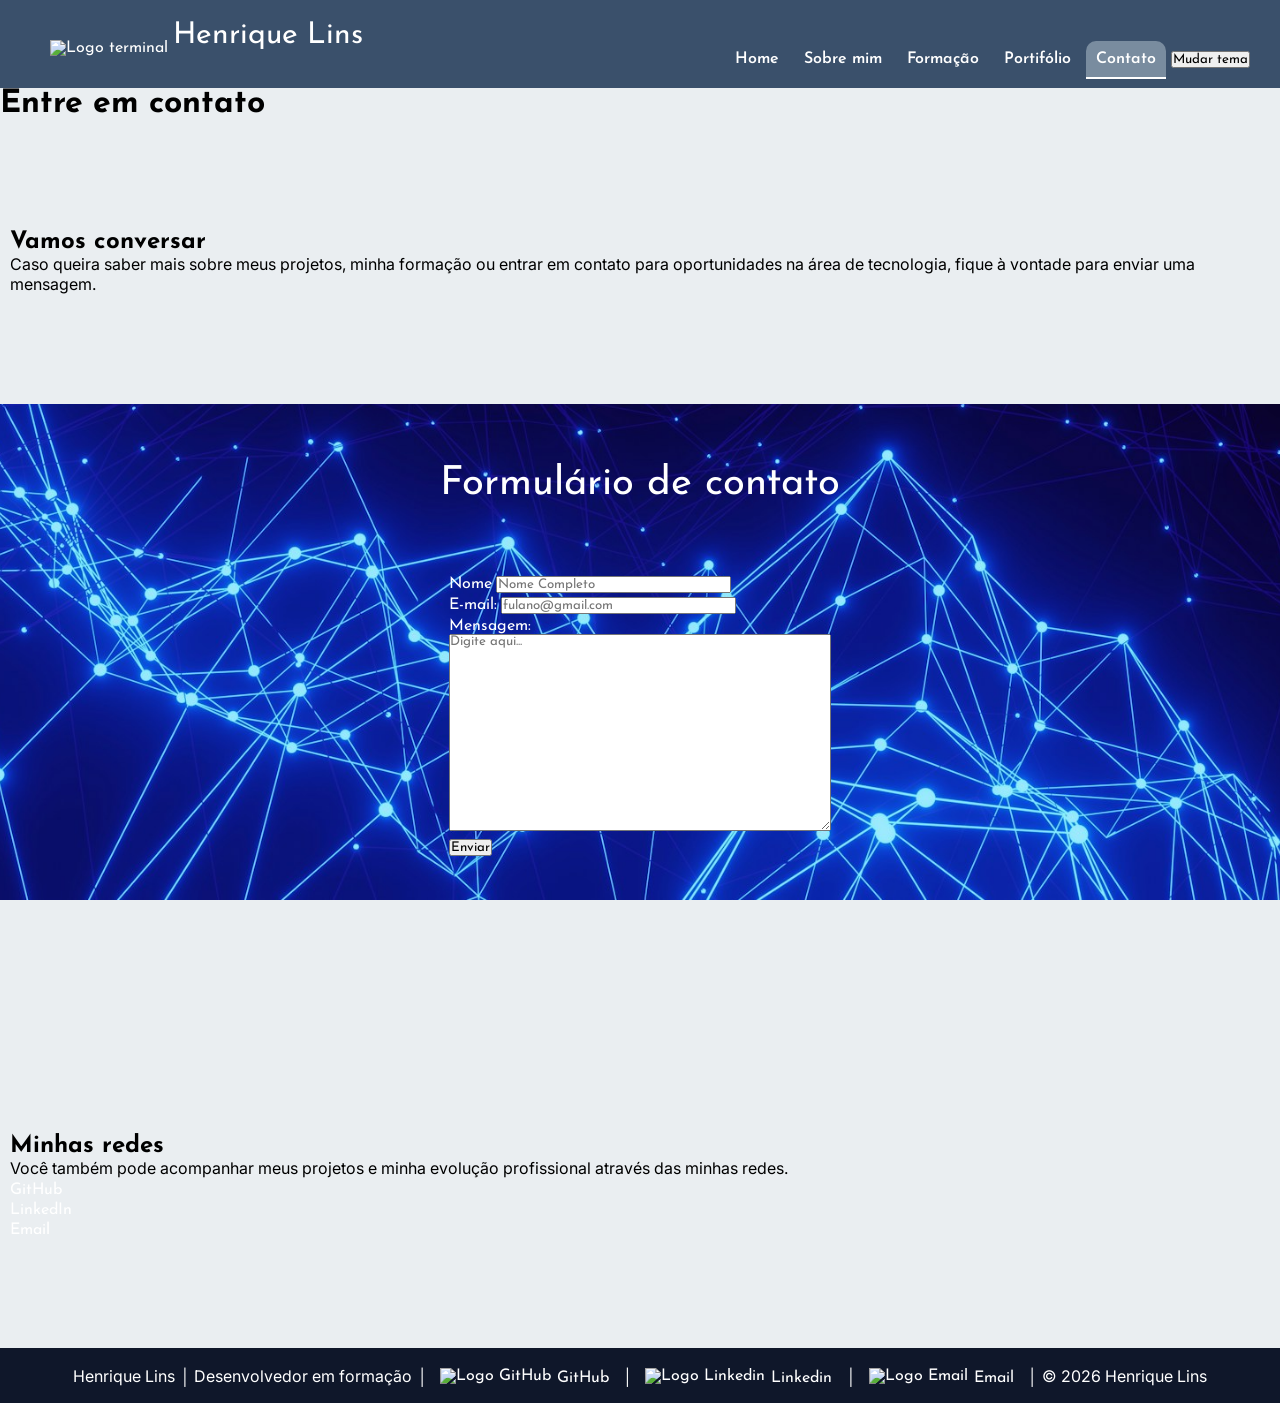
==== contato.html @ c95e59b3 "portifolio" ====
<!DOCTYPE html>
<html lang="pt-br">
<head>
    <meta charset="UTF-8">
    <meta name="viewport" content="width=device-width, initial-scale=1.0">
    <link rel="shortcut icon" href="favicon/terminal_claro.png" type="image/x-icon">
    <link rel="stylesheet" href="css/style.css">
    <title>Contato</title>
</head>
<body>
    <header>
        <div class="menu">
            <p><img src="favicon/terminal.png" alt="Logo terminal" class="logo"><span>Henrique Lins</span> </p>
        </div>
        <nav>
            <a href="index.html" target="_self">Home</a>
            <a href="sobre.html" target="_self">Sobre mim</a>
            <a href="formacao.html" target="_self">Formação</a>
            <a href="portifolio.html" target="_self">Portifólio</a>
            <a href="contato.html" target="_self" class="ativo">Contato</a>
            <button>Mudar tema</button>
        </nav>
        
    </header>

    <main>
        <h1>Entre em contato</h1>
        <section>
            <h2>Vamos conversar</h2>
            <p>Caso queira saber mais sobre meus projetos, minha formação ou entrar em contato para oportunidades na área de tecnologia, fique à vontade para enviar uma mensagem.</p>
        </section>

        <section id="formulario">
            <h2>Formulário de contato</h2>
            <form action="vb" method="post" class="formu">
                
                <p>
                    <label for="inome">Nome</label>
                    <input type="text" name="nome" id="inome" minlength="5" maxlength="20" required placeholder="Nome Completo" size="30">
                </p>

                <p>
                    <label for="iemail">E-mail:</label>
                    <input type="email" name="email" id="iemail" required autocomplete="email" placeholder="fulano@gmail.com" size="30">
                </p>

                <p>
                    <label for="imsg">Mensagem: </label><br>
                    <textarea name="msg" id="imsg" cols="50" rows="15" placeholder="Digite aqui..." required></textarea>
                </p>

                <p><input type="submit" value="Enviar"></p>
            </form>
        </section>

        <section>
            <h2>Minhas redes</h2>
            <p>Você também pode acompanhar meus projetos e minha evolução profissional através das minhas redes.</p>
            <p><a href="https://github.com/HenriqueLins26" target="_blank" rel="noopener">GitHub</a></p>
            <p><a href="https://www.linkedin.com/in/henrique-lins-04561a300/" target="_blank" rel="noopener">LinkedIn</a></p>
            <p><a href="#" target="_blank">Email</a></p>
        </section>
    </main>


    <footer>
        <p>Henrique Lins │ Desenvolvedor em formação │ 
            <a href="https://github.com/HenriqueLins26" target="_blank" rel="noopener">
                <img src="icones/github (1).png" alt="Logo GitHub" class="icon">GitHub
            </a> │ 
            <a href="https://www.linkedin.com/in/henrique-lins-04561a300/" target="_blank" rel="noopener">
                <img src="icones/linkedin (1).png" alt="Logo Linkedin" class="icon">Linkedin
            </a> │ 
            <a href="#" target="_blank">
                <img src="icones/envelope (1).png" alt="Logo Email" class="icon">Email
            </a> │ © 2026 Henrique Lins
        </p>
    </footer>
</body>
</html>
---- css/style.css ----
@charset "UTF-8";
@import url('https://fonts.googleapis.com/css2?family=Inter:ital,opsz,wght@0,14..32,100..900;1,14..32,100..900&family=Josefin+Sans:ital,wght@0,100..700;1,100..700&display=swap');

/* Definção das paginas*/
*{
    margin: 0;
    padding: 0;
    font-family: var(--font-tit);
}

:root {
    --font-tit: 'Josefin Sans';
    --font-prg: 'Inter';
}

p{
    font-family: var(--font-prg);
}

body{
    background-color: #eaeef1;
}

a{
    text-decoration: none;
    color: #fff;
}

section{
    padding: 10px;
    margin: 100px 0px 100px 0px;
}

/* Pagina Contato */


#formulario{  
    height: 600px;
    padding: 10px;
    background-image: url('../image/fundo_contato.jpg');
    background-repeat: no-repeat;
    background-position: center;
    background-size: cover;
    background-attachment: fixed;
    color: #fff;
    position: relative;
}


#formulario > h2 {
    margin-top: 50px;
    text-align: center;
    font-size: 40px;
    font-weight: 400;
}

.formu {
    position: absolute;
    top: 50%;
    left: 50%;
    overflow: hidden;
    transform: translate(-50%, -50%);

}


/* Fim da pagina Contato */


/* Inicio do menu*/
header{
    width: 100%;
    background-color: #3A506B;
    padding: 20px 0px;
    color: #fff;
    
}

.menu span{
    font-size: 30px;
    margin-left: 5px;
}

.logo {
    vertical-align: bottom;
    margin-left: 50px;
    margin-bottom: -5px;
}

nav{
    text-align: right;
    margin-right: 30px;
}

nav > a{
    padding: 10px;
    font-weight: 600;
    font-size: 16px;
}

nav a:hover{
    padding: 10px;
    background-color: #c9d6df71;
    border-radius: 10px 10px 0px 0px;
    color: #fff;
}
 nav a.ativo{
    background-color: #c9d6df71;
    border-radius: 10px 10px 0px 0px;
    border-bottom: 2px solid #fff;
 }

/* Fim do menu*/


/* Rodapé*/
footer{
    height: 35px;
    background-color: #0F172A;
    color: #fff;
    text-align: center;
    padding: 10px;
    display: flex;
    justify-content: center;
    align-items: center;
}

footer a{
    color: #fff;
    padding: 0px 8px;

}

footer a:hover{
    background-color: #c9d6df23;
    padding: 8px;
    border-radius: 5px;
}

/* Icones do rodapé*/
.icon{
    width: 20px;
    margin-top: -5px;
    margin-right: 6px;
    vertical-align: middle;

}
/* Fim do rodapé */



 /* Catalago das cores
    #1F3A93
    #60A5FA
    #3A506B
    #6C757D
    #C9D6DF
    #0F172A
*/
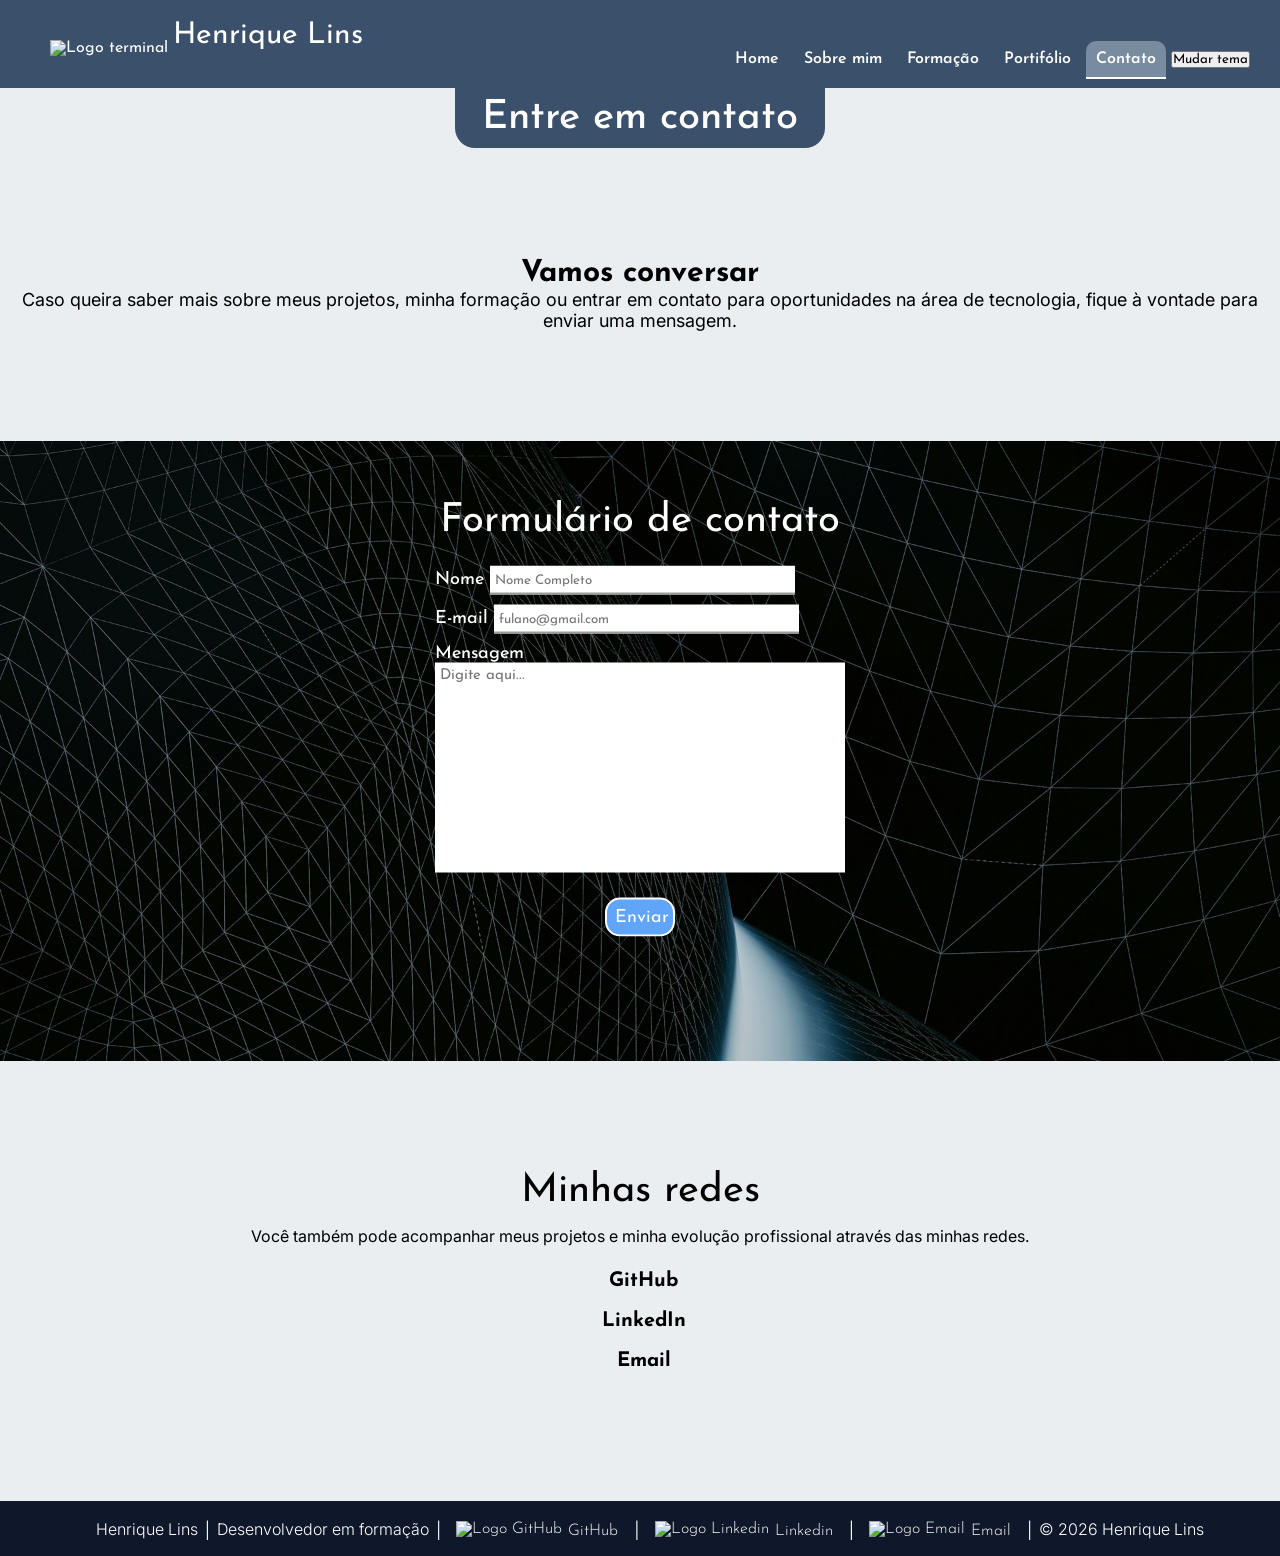
==== commit ca509de4: "portifolio" ====
--- a/contato.html
+++ b/contato.html
@@ -23,42 +23,44 @@
         
     </header>
 
-    <main>
+    <main class="topo" class>
         <h1>Entre em contato</h1>
-        <section>
+        <section class="cont-topo">
             <h2>Vamos conversar</h2>
             <p>Caso queira saber mais sobre meus projetos, minha formação ou entrar em contato para oportunidades na área de tecnologia, fique à vontade para enviar uma mensagem.</p>
         </section>
 
         <section id="formulario">
             <h2>Formulário de contato</h2>
-            <form action="vb" method="post" class="formu">
+            <form action="#" method="post" class="formu">
                 
-                <p>
+                <div class="campo">
                     <label for="inome">Nome</label>
-                    <input type="text" name="nome" id="inome" minlength="5" maxlength="20" required placeholder="Nome Completo" size="30">
-                </p>
+                    <input type="text" name="nome" id="inome" minlength="5" required placeholder="Nome Completo" size="30">
+                </div>
 
-                <p>
-                    <label for="iemail">E-mail:</label>
+                <div class="campo">
+                    <label for="iemail">E-mail</label>
                     <input type="email" name="email" id="iemail" required autocomplete="email" placeholder="fulano@gmail.com" size="30">
-                </p>
+                </div>
 
-                <p>
-                    <label for="imsg">Mensagem: </label><br>
+                <div class="campo">
+                    <label for="imsg">Mensagem</label><br>
                     <textarea name="msg" id="imsg" cols="50" rows="15" placeholder="Digite aqui..." required></textarea>
-                </p>
+                </div>
 
-                <p><input type="submit" value="Enviar"></p>
+                <div class="btn_con"><input type="submit" value="Enviar"></div>
             </form>
         </section>
 
-        <section>
+        <section class="icon-cont">
             <h2>Minhas redes</h2>
             <p>Você também pode acompanhar meus projetos e minha evolução profissional através das minhas redes.</p>
-            <p><a href="https://github.com/HenriqueLins26" target="_blank" rel="noopener">GitHub</a></p>
-            <p><a href="https://www.linkedin.com/in/henrique-lins-04561a300/" target="_blank" rel="noopener">LinkedIn</a></p>
-            <p><a href="#" target="_blank">Email</a></p>
+            <ul>
+                <li><a href="https://github.com/HenriqueLins26" target="_blank" rel="noopener"><img src="icones/github.png" alt=""> GitHub</a></li>
+                <li><a href="https://www.linkedin.com/in/henrique-lins-04561a300/" target="_blank" rel="noopener"><img src="icones/linkedin.png" alt=""> LinkedIn</a></li>
+                <li><a href="#" target="_blank"><img src="icones/envelope.png" alt=""> Email</a></li>
+            </ul>
         </section>
     </main>
 
--- a/css/style.css
+++ b/css/style.css
@@ -31,21 +31,89 @@
     margin: 100px 0px 100px 0px;
 }
 
+/* Inicio do menu*/
+header{
+    width: 100%;
+    background-color: #3A506B;
+    padding: 20px 0px;
+    color: #fff;
+    
+}
+
+.menu span{
+    font-size: 30px;
+    margin-left: 5px;
+}
+
+.logo {
+    vertical-align: bottom;
+    margin-left: 50px;
+    margin-bottom: -5px;
+}
+
+nav{
+    text-align: right;
+    margin-right: 30px;
+}
+
+nav > a{
+    padding: 10px;
+    font-weight: 600;
+    font-size: 16px;
+}
+
+nav a:hover{
+    padding: 10px;
+    background-color: #c9d6df71;
+    border-radius: 10px 10px 0px 0px;
+    color: #fff;
+}
+ nav a.ativo{
+    background-color: #c9d6df71;
+    border-radius: 10px 10px 0px 0px;
+    border-bottom: 2px solid #fff;
+ }
+
+/* Fim do menu*/
+
 /* Pagina Contato */
+
+.topo > h1{
+    margin: auto;
+    background-color: #3A506B;
+    width: 350px;
+    padding: 10px;
+    color: #fff;
+    text-align: center;
+    border-radius: 0px 0px  20px 20px;
+    font-size: 40px;
+    font-weight: 500;
+}
+ .cont-topo{
+    text-align: center;
+ }
+
+ .cont-topo h2 {
+    font-size: 30px;
+ }
+
+ .cont-topo p{
+    font-size: 18px;
+ }
+
 
 
 #formulario{  
     height: 600px;
     padding: 10px;
-    background-image: url('../image/fundo_contato.jpg');
+    background-image: url('../image/pawel-czerwinski-JycBD2jrOb8-unsplash.jpg');
     background-repeat: no-repeat;
     background-position: center;
     background-size: cover;
-    background-attachment: fixed;
+    background-attachment: scroll;
     color: #fff;
     position: relative;
 }
-
 
 #formulario > h2 {
     margin-top: 50px;
@@ -63,58 +131,87 @@
 
 }
 
+.campo {
+    font-size: 18px;
+    font-weight: 500;
+}
+
+.campo > input {
+    width: 300px;
+    height: 25px;
+    background-color: #ffffff;
+    border: none;
+    border-bottom: 2px solid #9c9c9c;
+    padding: 2px 0px 0px 5px;
+    margin-bottom: 10px;
+    
+}
+
+.campo > textarea{
+    resize: none;
+    border: none;
+    padding: 5px;
+    width: 400px;
+    height: 200px;
+    font-size: 15px;
+    font-weight: 400;
+}
+
+.btn_con{
+    margin-top: 20px;
+    text-align: center;
+}
+
+.btn_con input {
+    font-size: 18px;
+    color: #fff;
+    width: 70px;
+    padding: 8px;
+    border-radius: 15px;
+    border: 2px solid white;
+    background-color: #60A5FA;
+}
+
+.btn_con input:hover {
+    padding: 9px;
+    border: 1px solid white;
+    background-color: #4679b6;
+}
+
+.icon-cont li{
+    margin-bottom: 20px;
+}
+
+.icon-cont img {
+    width: 40px;
+    vertical-align: bottom;
+}
+
+.icon-cont h2 {
+    font-size: 40px;
+    font-weight: 400;
+    margin-bottom: 15px;
+}
+
+.icon-cont p {
+    margin-bottom: 25px;
+}
+.icon-cont a {
+    font-size: 20px;
+    color: #000;
+    font-weight: 900;
+
+}
+
+.icon-cont{
+    text-align: center;
+}
 
 /* Fim da pagina Contato */
-
-
-/* Inicio do menu*/
-header{
-    width: 100%;
-    background-color: #3A506B;
-    padding: 20px 0px;
-    color: #fff;
-    
-}
-
-.menu span{
-    font-size: 30px;
-    margin-left: 5px;
-}
-
-.logo {
-    vertical-align: bottom;
-    margin-left: 50px;
-    margin-bottom: -5px;
-}
-
-nav{
-    text-align: right;
-    margin-right: 30px;
-}
-
-nav > a{
-    padding: 10px;
-    font-weight: 600;
-    font-size: 16px;
-}
-
-nav a:hover{
-    padding: 10px;
-    background-color: #c9d6df71;
-    border-radius: 10px 10px 0px 0px;
-    color: #fff;
-}
- nav a.ativo{
-    background-color: #c9d6df71;
-    border-radius: 10px 10px 0px 0px;
-    border-bottom: 2px solid #fff;
- }
-
-/* Fim do menu*/
-
 
 /* Rodapé*/
 footer{
+    width: 100%;
     height: 35px;
     background-color: #0F172A;
     color: #fff;
@@ -123,6 +220,7 @@
     display: flex;
     justify-content: center;
     align-items: center;
+    font-weight: 300;
 }
 
 footer a{
@@ -143,11 +241,8 @@
     margin-top: -5px;
     margin-right: 6px;
     vertical-align: middle;
-
 }
 /* Fim do rodapé */
-
-
 
  /* Catalago das cores
     #1F3A93
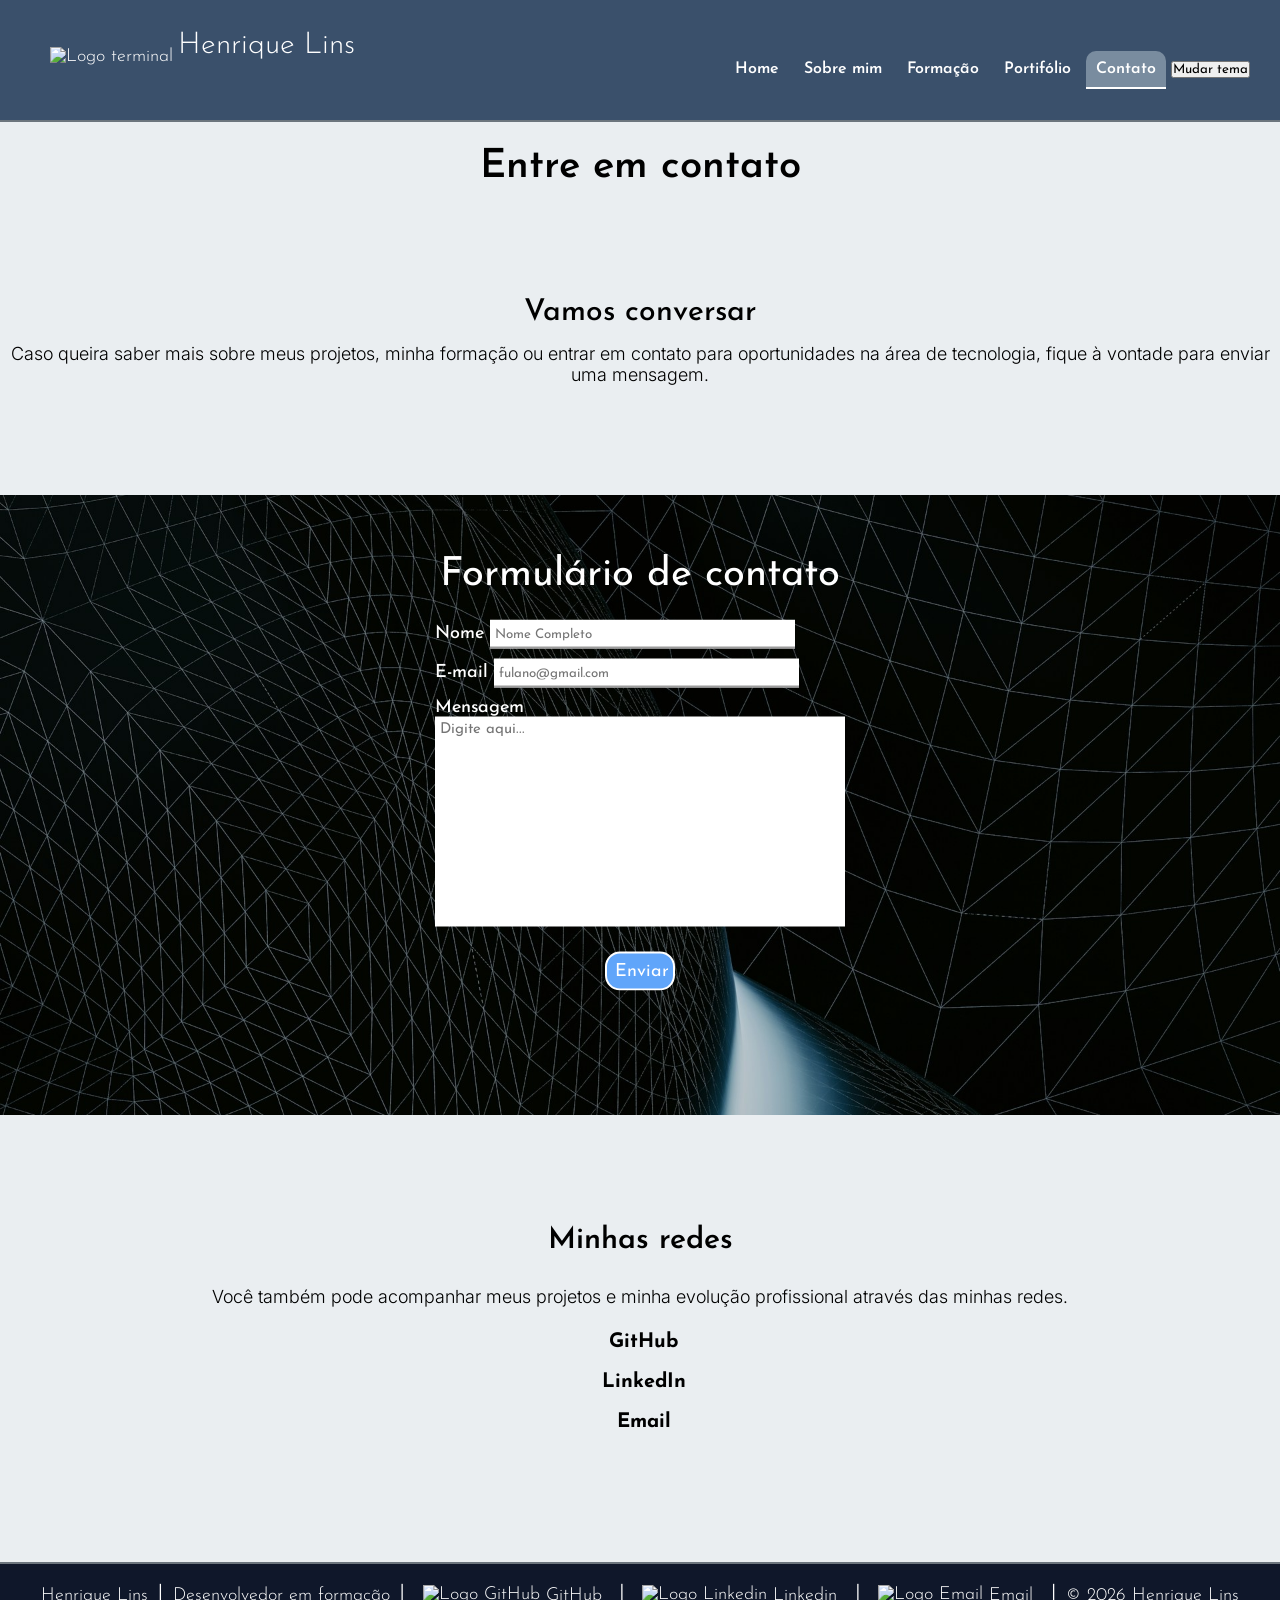
==== commit e615e028: "responsividade" ====
--- a/contato.html
+++ b/contato.html
@@ -5,6 +5,7 @@
     <meta name="viewport" content="width=device-width, initial-scale=1.0">
     <link rel="shortcut icon" href="favicon/terminal_claro.png" type="image/x-icon">
     <link rel="stylesheet" href="css/style.css">
+    <link rel="stylesheet" href="css/responsivo.css">
     <title>Contato</title>
 </head>
 <body>
@@ -20,7 +21,6 @@
             <a href="contato.html" target="_self" class="ativo">Contato</a>
             <button>Mudar tema</button>
         </nav>
-        
     </header>
 
     <main class="topo" class>
--- a/css/style.css
+++ b/css/style.css
@@ -9,21 +9,50 @@
 }
 
 :root {
+    --cor0: #FFF;
+    --cor1: #0F172A;
+    --cor2: #1F3A93;
+    --cor3: #6C757D;
+    --cor4: #60A5FA;
+    --cor5: #3A506B;
+    --cor6: #C9D6DF;
+
+
     --font-tit: 'Josefin Sans';
     --font-prg: 'Inter';
 }
 
-p{
-    font-family: var(--font-prg);
-}
+
 
 body{
     background-color: #eaeef1;
 }
+h1 {
+    font-size: 50px;
+    padding-top: 25px;
+    color: #000000;
+    text-align: center;
+    font-size: 40px;
+    font-weight: 600;
+}
+
+h2 {
+    padding-bottom: 5px;
+    font-size: 30px;
+    font-weight: 500;
+}
+
+p{
+    font-weight: 300;
+    padding-top: 10px;
+    text-align: justify;
+    font-size: 18px;
+    font-family: var(--font-prg);
+}
 
 a{
     text-decoration: none;
-    color: #fff;
+    color: var(--cor0);
 }
 
 section{
@@ -32,12 +61,14 @@
 }
 
 /* Inicio do menu*/
+
 header{
     width: 100%;
-    background-color: #3A506B;
+    height: 80px;
+    background-color: var(--cor5);
     padding: 20px 0px;
-    color: #fff;
-    
+    color: var(--cor0);
+    border-bottom: 2px solid var(--cor3);
 }
 
 .menu span{
@@ -57,6 +88,8 @@
 }
 
 nav > a{
+    text-decoration: none;
+    color: var(--cor0);
     padding: 10px;
     font-weight: 600;
     font-size: 16px;
@@ -66,52 +99,296 @@
     padding: 10px;
     background-color: #c9d6df71;
     border-radius: 10px 10px 0px 0px;
-    color: #fff;
+    color: var(--cor0);
 }
  nav a.ativo{
     background-color: #c9d6df71;
     border-radius: 10px 10px 0px 0px;
-    border-bottom: 2px solid #fff;
+    border-bottom: 2px solid var(--cor0);
  }
 
 /* Fim do menu*/
 
+/* Inicio da pagina Home*/
+.perfil{
+    margin-top: 30px;
+    display: flex;
+    align-items: center;
+    justify-content: center;
+    flex-wrap: wrap;
+}
+
+.ft-perfil{
+    margin: 15px;
+}
+
+.ft-perfil > img {
+    width: 250px;
+    height: 250px;
+    border-radius: 200px;
+    box-shadow: -5px 5px 13px var(--cor1);
+}
+
+.descri{
+    margin: auto;
+    text-align: center;
+    width: 900px;
+}
+
+.descri > p{
+    padding: 30px;
+    text-align: justify;
+}
+
+.cards-des {
+    display: flex;
+    justify-content: center;
+    flex-wrap: wrap;
+    margin: 10px;
+}
+
+.des {
+    border: 2px solid var(--cor6);
+    background-image: linear-gradient(200deg, var(--cor1), var(--cor5), var(--cor1), var(--cor5));
+    color: var(--cor0);
+    border-radius: 5px;
+    box-shadow: 5px 5px 10px var(--cor1);
+    text-align: center;
+    padding: 10px;
+    width: 300px;
+    height: 150px;
+    margin: 10px;
+}
+
+.descricao {
+    padding: 10px;
+    margin-bottom: 50px;
+}
+
+.descricao > p {
+    padding-bottom: 40px;
+    text-align: justify;
+}
+
+.descricao > a {
+    text-decoration: underline;
+    color: #000;
+    padding: 10px;
+    font-weight: 900;
+    margin-right: 10px;
+}
+
+.descricao > a:hover {
+    text-decoration: none;
+}
+
+.descricao .btn-home{
+    margin-left: 10px;
+    background-color: var(--cor2);
+    color: var(--cor0);
+    text-decoration: none;
+    border-radius: 5px;
+}
+
+.descricao .btn-home:hover {
+    background-color: #2a4cb9;
+}
+/* Fim da pagina Home */
+
+/* Inicio da pagina Sobre */
+
+.sobre {
+    text-align: center;
+}
+.sobre > h2 {
+    margin-bottom: 40px;
+}
+
+.sob{
+    margin: auto;
+    width: 900px;
+}
+
+.sob > h2 {
+    margin-bottom: 25px;
+}
+
+.sob > p{
+    text-align: justify;
+    padding-bottom: 10px;
+}
+
+.cards-sobre{
+    display: flex;
+    justify-content: center;
+    flex-wrap: wrap;
+}
+
+.card-sob{
+
+    margin: 10px;
+    width: 400px;
+    height: 150px;
+    padding: 10px;
+
+}
+
+.card-sob > h3 {
+    margin-bottom: 10px;
+}
+
+/* Fim da pagina Sobre */
+
+/* Inicio da pagina Formação */
+
+.formacao {
+    text-align: center;
+}
+
+.facul{
+    margin-top: 30px;
+    display: flex;
+    justify-content: center;
+    text-align: justify;
+    flex-wrap: wrap;
+}
+.meio{
+    border-right: 2px solid var(--cor5);
+
+}
+.facul1{
+    width: 700px;
+    height: 200px;
+    padding: 10px;
+    margin: 20px;
+}
+
+.cards-formacao{
+    margin-top: 20px;
+    display: flex;
+    justify-content: center;
+    flex-wrap: wrap;
+}
+
+.forma{
+    background-image: linear-gradient(150deg,var(--cor1),var(--cor5), var(--cor1));
+    color: var(--cor0);
+    border: 2px solid var(--cor6);
+    box-shadow: -4px 4px 15px var(--cor1);
+    border-radius: 15%;
+    padding: 15px;
+    width: 450px;
+    height: 250px;
+    margin: 10px;
+}
+.forma > h3{
+    text-align: center;
+    margin: 5px;
+    font-size: 25px;
+    font-weight: 400;
+}
+
+.forma > p{
+    padding-top: 8px;
+    text-align: justify;
+}
+
+.card-for {
+    display: flex;
+    justify-content: center;
+    flex-wrap: wrap;
+}
+
+.card-f{
+    box-shadow: -4px 4px 10px var(--cor1);
+    border: 2px solid var(--cor5);
+    border-radius: 10px;
+    margin: 10px;
+    width: 400px;
+    height: 200px;
+    padding: 10px;
+}
+
+.card-f > h3{
+    text-align: center;
+    padding: 10px;
+}
+
+.card-f > p{
+    text-align: justify;
+}
+/* Fim da pagina Formação */
+
+/* Inicio da pagina Portifolio */
+.princ{
+    text-align: center;
+}
+
+.princ p{
+    text-align: center;
+}
+
+.card-por{
+    color: var(--cor0);
+    display: flex;
+    justify-content: center;
+    flex-wrap: wrap;
+    margin: 40px;
+}
+
+.cards{
+    background-image: linear-gradient(200deg, var(--cor1), var(--cor5));
+    border-radius: 40px;
+    width: 500px;
+    height: 300px;
+    border: 1px solid var(--cor6);
+    box-shadow: -8px 8px 15px var(--cor1);
+    margin: 10px;
+    padding: 10px;
+}
+
+.cards h3{
+    margin: 10px;
+    font-size: 25px;
+    font-weight: 400;
+}
+
+.cards p {
+    text-align: justify;
+}
+
+.port{
+    font-size: 20px;
+    margin-top: 40px;
+}
+
+.port > a{
+    text-decoration: underline;
+    font-weight: 400;
+}
+
+.port a:hover {
+    text-decoration: none;
+}
+/* Fim da Pagina Portifolio */
+
 /* Pagina Contato */
-
-.topo > h1{
-    margin: auto;
-    background-color: #3A506B;
-    width: 350px;
-    padding: 10px;
-    color: #fff;
-    text-align: center;
-    border-radius: 0px 0px  20px 20px;
-    font-size: 40px;
-    font-weight: 500;
-}
  .cont-topo{
     text-align: center;
  }
 
- .cont-topo h2 {
-    font-size: 30px;
+ .cont-topo p{
+    text-align: center;
  }
-
- .cont-topo p{
-    font-size: 18px;
- }
-
-
 
 #formulario{  
     height: 600px;
-    padding: 10px;
     background-image: url('../image/pawel-czerwinski-JycBD2jrOb8-unsplash.jpg');
     background-repeat: no-repeat;
     background-position: center;
     background-size: cover;
     background-attachment: scroll;
-    color: #fff;
+    color: var(--cor0);
     position: relative;
 }
 
@@ -128,7 +405,6 @@
     left: 50%;
     overflow: hidden;
     transform: translate(-50%, -50%);
-
 }
 
 .campo {
@@ -139,12 +415,11 @@
 .campo > input {
     width: 300px;
     height: 25px;
-    background-color: #ffffff;
+    background-color: var(--cor0);
     border: none;
     border-bottom: 2px solid #9c9c9c;
     padding: 2px 0px 0px 5px;
     margin-bottom: 10px;
-    
 }
 
 .campo > textarea{
@@ -164,22 +439,23 @@
 
 .btn_con input {
     font-size: 18px;
-    color: #fff;
+    color: var(--cor0);
     width: 70px;
     padding: 8px;
     border-radius: 15px;
-    border: 2px solid white;
-    background-color: #60A5FA;
+    border: 2px solid var(--cor0);
+    background-color: var(--cor4);
 }
 
 .btn_con input:hover {
     padding: 9px;
-    border: 1px solid white;
+    border: 1px solid var(--cor0);
     background-color: #4679b6;
 }
 
 .icon-cont li{
     margin-bottom: 20px;
+    list-style: none;
 }
 
 .icon-cont img {
@@ -188,67 +464,56 @@
 }
 
 .icon-cont h2 {
-    font-size: 40px;
-    font-weight: 400;
+    font-size: 30px;
+    font-weight: 600;
     margin-bottom: 15px;
 }
 
 .icon-cont p {
     margin-bottom: 25px;
+    text-align: center;
 }
 .icon-cont a {
     font-size: 20px;
     color: #000;
-    font-weight: 900;
-
+    font-weight: 700;
 }
 
 .icon-cont{
     text-align: center;
 }
-
 /* Fim da pagina Contato */
 
 /* Rodapé*/
 footer{
-    width: 100%;
+    background-color: var(--cor1);
+    color: var(--cor0);
+    border-top: 2px solid var(--cor3);
     height: 35px;
-    background-color: #0F172A;
-    color: #fff;
-    text-align: center;
-    padding: 10px;
-    display: flex;
-    justify-content: center;
-    align-items: center;
-    font-weight: 300;
+    padding: 10px;
+    display: flex;
+    justify-content: center;
 }
 
 footer a{
-    color: #fff;
+    color: var(--cor0);
     padding: 0px 8px;
-
+}
+
+footer p {
+    font-family: var(--font-tit);
 }
 
 footer a:hover{
     background-color: #c9d6df23;
-    padding: 8px;
+    
     border-radius: 5px;
 }
 
 /* Icones do rodapé*/
 .icon{
     width: 20px;
-    margin-top: -5px;
-    margin-right: 6px;
+    margin: -5px 6px 0px 0px;
     vertical-align: middle;
 }
-/* Fim do rodapé */
-
- /* Catalago das cores
-    #1F3A93
-    #60A5FA
-    #3A506B
-    #6C757D
-    #C9D6DF
-    #0F172A
-*/+/* Fim do rodapé */
--- a/css/responsivo.css
+++ b/css/responsivo.css
@@ -0,0 +1,25 @@
+@charset "UTF-8";
+
+@media screen and (max-width: 768px){
+
+
+    p {
+        font-size: 14px;
+    }
+    /* Rodapé */
+    footer {
+        height: 80px;
+    }
+
+    footer a {
+        padding: 0px;
+    }
+
+    footer a:hover {
+        padding: 5px;
+    }
+
+    .icon{
+        width: 15px;
+    }
+}
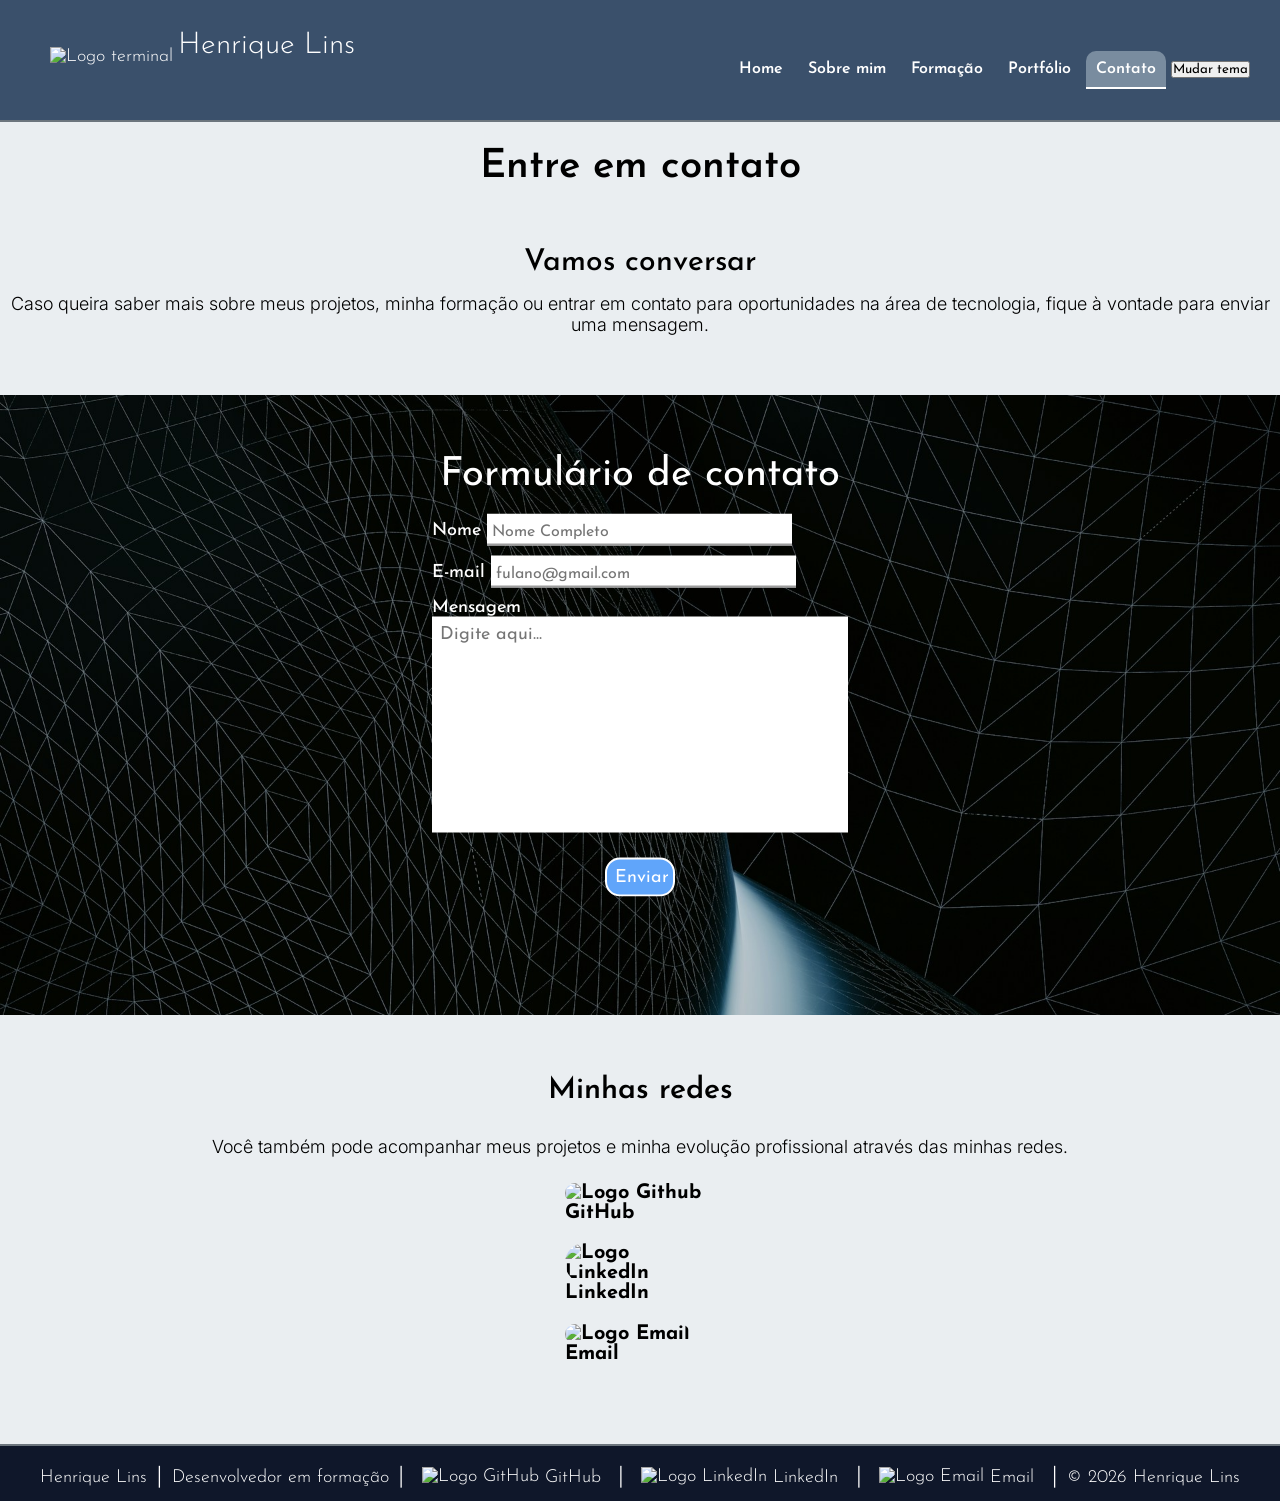
==== commit c191b088: "Portifólio" ====
--- a/contato.html
+++ b/contato.html
@@ -9,27 +9,32 @@
     <title>Contato</title>
 </head>
 <body>
+    <!-- Cabeçalho contendo logo e menu de navegação -->
     <header>
         <div class="menu">
             <p><img src="favicon/terminal.png" alt="Logo terminal" class="logo"><span>Henrique Lins</span> </p>
         </div>
+        <!-- Menu principal responsável pela navegação entre as páginas -->
         <nav>
-            <a href="index.html" target="_self">Home</a>
-            <a href="sobre.html" target="_self">Sobre mim</a>
-            <a href="formacao.html" target="_self">Formação</a>
-            <a href="portifolio.html" target="_self">Portifólio</a>
-            <a href="contato.html" target="_self" class="ativo">Contato</a>
+            <a href="index.html">Home</a>
+            <a href="sobre.html">Sobre mim</a>
+            <a href="formacao.html">Formação</a>
+            <a href="portfolio.html">Portfólio</a>
+            <a href="contato.html" class="ativo">Contato</a>
             <button>Mudar tema</button>
         </nav>
     </header>
 
+    <!-- Conteúdo principal da página -->
     <main class="topo" class>
         <h1>Entre em contato</h1>
+        <!-- Apresentação da página de contato -->
         <section class="cont-topo">
             <h2>Vamos conversar</h2>
             <p>Caso queira saber mais sobre meus projetos, minha formação ou entrar em contato para oportunidades na área de tecnologia, fique à vontade para enviar uma mensagem.</p>
         </section>
 
+        <!-- Formulário para envio de mensagens -->
         <section id="formulario">
             <h2>Formulário de contato</h2>
             <form action="#" method="post" class="formu">
@@ -53,30 +58,32 @@
             </form>
         </section>
 
+        <!-- Redes profissionais para contato -->
         <section class="icon-cont">
             <h2>Minhas redes</h2>
             <p>Você também pode acompanhar meus projetos e minha evolução profissional através das minhas redes.</p>
             <ul>
-                <li><a href="https://github.com/HenriqueLins26" target="_blank" rel="noopener"><img src="icones/github.png" alt=""> GitHub</a></li>
-                <li><a href="https://www.linkedin.com/in/henrique-lins-04561a300/" target="_blank" rel="noopener"><img src="icones/linkedin.png" alt=""> LinkedIn</a></li>
-                <li><a href="#" target="_blank"><img src="icones/envelope.png" alt=""> Email</a></li>
+                <li><a href="https://github.com/HenriqueLins26" target="_blank" rel="noopener"><img src="icones/github.png" alt="Logo Github"> GitHub</a></li>
+                <li><a href="https://www.linkedin.com/in/henrique-lins-04561a300/" target="_blank" rel="noopener"><img src="icones/linkedin.png" alt="Logo LinkedIn"> LinkedIn</a></li>
+                <li><a href="mailto:seuemail@email.com" target="_blank"><img src="icones/envelope.png" alt="Logo Email"> Email</a></li>
             </ul>
         </section>
     </main>
 
-
+    <!-- Rodapé com links das redes profissionais -->
     <footer>
         <p>Henrique Lins │ Desenvolvedor em formação │ 
             <a href="https://github.com/HenriqueLins26" target="_blank" rel="noopener">
-                <img src="icones/github (1).png" alt="Logo GitHub" class="icon">GitHub
+                <img src="icones/github-claro.png" alt="Logo GitHub" class="icon">GitHub
             </a> │ 
             <a href="https://www.linkedin.com/in/henrique-lins-04561a300/" target="_blank" rel="noopener">
-                <img src="icones/linkedin (1).png" alt="Logo Linkedin" class="icon">Linkedin
+                <img src="icones/linkedin-claro.png" alt="Logo LinkedIn" class="icon">LinkedIn
             </a> │ 
-            <a href="#" target="_blank">
-                <img src="icones/envelope (1).png" alt="Logo Email" class="icon">Email
+            <a href="mailto:seuemail@email.com" target="_blank">
+                <img src="icones/envelope-claro.png" alt="Logo Email" class="icon">Email
             </a> │ © 2026 Henrique Lins
         </p>
     </footer>
+<script src="js/script.js"></script>
 </body>
 </html>
--- a/css/style.css
+++ b/css/style.css
@@ -3,6 +3,7 @@
 
 /* Definção das paginas*/
 *{
+  
     margin: 0;
     padding: 0;
     font-family: var(--font-tit);
@@ -17,7 +18,6 @@
     --cor5: #3A506B;
     --cor6: #C9D6DF;
 
-
     --font-tit: 'Josefin Sans';
     --font-prg: 'Inter';
 }
@@ -26,9 +26,10 @@
 
 body{
     background-color: #eaeef1;
+
 }
 h1 {
-    font-size: 50px;
+
     padding-top: 25px;
     color: #000000;
     text-align: center;
@@ -57,7 +58,7 @@
 
 section{
     padding: 10px;
-    margin: 100px 0px 100px 0px;
+    margin: 50px 0px 50px 0px;
 }
 
 /* Inicio do menu*/
@@ -200,9 +201,6 @@
 .sobre {
     text-align: center;
 }
-.sobre > h2 {
-    margin-bottom: 40px;
-}
 
 .sob{
     margin: auto;
@@ -225,7 +223,6 @@
 }
 
 .card-sob{
-
     margin: 10px;
     width: 400px;
     height: 150px;
@@ -246,6 +243,7 @@
 }
 
 .facul{
+    width: 100%;
     margin-top: 30px;
     display: flex;
     justify-content: center;
@@ -322,6 +320,7 @@
 /* Inicio da pagina Portifolio */
 .princ{
     text-align: center;
+    padding: 30px;
 }
 
 .princ p{
@@ -413,22 +412,23 @@
 }
 
 .campo > input {
+    font-size: 16px;
     width: 300px;
     height: 25px;
     background-color: var(--cor0);
     border: none;
     border-bottom: 2px solid #9c9c9c;
-    padding: 2px 0px 0px 5px;
+    padding: 5px 0px 0px 5px;
     margin-bottom: 10px;
 }
 
 .campo > textarea{
     resize: none;
     border: none;
-    padding: 5px;
+    padding: 8px;
     width: 400px;
     height: 200px;
-    font-size: 15px;
+    font-size: 18px;
     font-weight: 400;
 }
 
@@ -454,16 +454,20 @@
 }
 
 .icon-cont li{
+    width: 150px;
+    margin: auto;
     margin-bottom: 20px;
     list-style: none;
 }
 
 .icon-cont img {
     width: 40px;
-    vertical-align: bottom;
+    border-radius: 20px;
+    vertical-align: middle;
 }
 
 .icon-cont h2 {
+    text-align: center;
     font-size: 30px;
     font-weight: 600;
     margin-bottom: 15px;
@@ -479,9 +483,6 @@
     font-weight: 700;
 }
 
-.icon-cont{
-    text-align: center;
-}
 /* Fim da pagina Contato */
 
 /* Rodapé*/
@@ -506,7 +507,6 @@
 
 footer a:hover{
     background-color: #c9d6df23;
-    
     border-radius: 5px;
 }
 
--- a/css/responsivo.css
+++ b/css/responsivo.css
@@ -1,25 +1,216 @@
 @charset "UTF-8";
 
 @media screen and (max-width: 768px){
-
-
-    p {
-        font-size: 14px;
-    }
-    /* Rodapé */
-    footer {
-        height: 80px;
-    }
-
-    footer a {
+    /* Definçaõ da pagina*/
+    :root {
+        --cor1: #0F172A;
+        --cor5: #3A506B;
+    }
+
+    h1{
+        padding-top: 10px;
+        font-size: 33px;
+        font-weight: 600;
+    }
+
+    h2{
+        font-size: 26px;
+        font-weight: 600;
+    }
+
+    p{
+        font-size: 16px;
+    }
+    .meio{
+        border-right: none;
+    }
+
+    /* Pagina Home*/
+    .perfil{
+        flex-direction: column;
+        margin-bottom: 30px;
+    }
+
+    .ft-perfil > img{
+        width: 180px;
+        height: 180px;
+    }
+    .descri{
+        width: 370px;
+    }
+
+    .descri > p{
+        margin-top: 5px;
+        padding: 8px;
+    }
+
+    .cards-des{
+        flex-direction: column;
+    }
+
+    .des {
+        height: 130px;
+        margin: 10px auto;
+    }
+    /* Pagina Home*/
+
+    /* Pagina Sobre*/
+    .sob{
+        width: 370px;
+    }
+
+    .sob > p{
+        padding-bottom: 0px;
+    }
+
+    .cards-sobre{
+        flex-direction: column;
+    }
+
+    .card-sob{
+        box-shadow: -4px 4px 10px var(--cor1);
+        border: 2px solid var(--cor5);
+        border-radius: 10px;
+        width: 250px;
+        margin: 10px auto;
+    }
+    /* Pagina Sobre*/
+
+    /* Pagina Formação */
+    .facul{
+        flex-direction: column;
+        
+    }
+
+    .facul1{
+        width: 100%;
+        height: 270px;
+        margin: 20px 0px 0px 0px;
         padding: 0px;
     }
 
-    footer a:hover {
-        padding: 5px;
+    .cards-formacao{
+        flex-direction: column;
+    }
+
+    .forma{
+        background-image: linear-gradient(45deg,var(--cor1),var(--cor5), var(--cor1));
+        width: 330px;
+        height: 280px;
+        padding: 10px;
+        margin: 10px auto;
+        border-radius: 50px;
+    }
+
+    .forma > h3{
+        margin: 10px;
+        font-size: 20px;
+        font-weight: 400;
+    }
+
+    .card-for {
+        flex-direction: column;
+    }
+
+    .card-f{
+        width: 330px;
+        height: 180px;
+        margin: 10px auto;
+    }
+    /* Pagina Formação */
+
+    /* Pagina Portifolio */
+
+    .princ{
+        padding: 0px;
+    }
+
+    .princ p{
+        text-align: justify;
+        padding: 10px;
+    }
+
+    .card-por{
+        flex-direction: column;
+        margin: 0px;
+    }
+
+    .cards{
+        width: 340px;
+        height: 320px;
+        margin: 10px auto;
+        padding: 15px;
+    }
+
+    .cards h3{
+        font-size: 20px;
+        font-weight: 400;
+    }
+    /* Pagina Portifolio */
+
+    /* Pagina Contato */
+    #formulario{
+        width:100%;
+        height: 600px;
+        padding-top: 20px;
+        box-sizing: border-box;
+    }
+
+    #formulario > h2 {
+        margin: 0px;
+    }
+
+    .campo {
+        text-align: center;
+        font-size: 16px;
+        font-weight: 600;
+    }
+
+    .campo > input{
+        width: 230px;
+        height: 20px;
+        padding: 5px 0px 0px 5px;
+        font-size: 15px;
+    }
+
+    .campo > textarea {
+        width: 320px;
+        height: 150px;
+        font-size: 15px;
+    }
+    .icon-cont li{
+        width: 115px;
+    }
+
+    .icon-cont img {
+        width: 30px;
+    }
+
+    .icon-cont a {
+        font-size: 17px;
+        font-weight: 700;
+    }
+    /* Pagina Contato */
+
+    /* Pagina Rodapé */
+    footer{
+        height: 60px;
+        padding: 10px;
+    }
+
+    footer a{
+        padding: 0px 2px;
+    }
+
+    footer p{
+        font-size: 15px;
     }
 
     .icon{
-        width: 15px;
-    }
+        margin: 5px 6px 0px 0px;
+        vertical-align: bottom;
+        width: 16px;
+    }
+    /* Pagina Rodapé */
+
 }
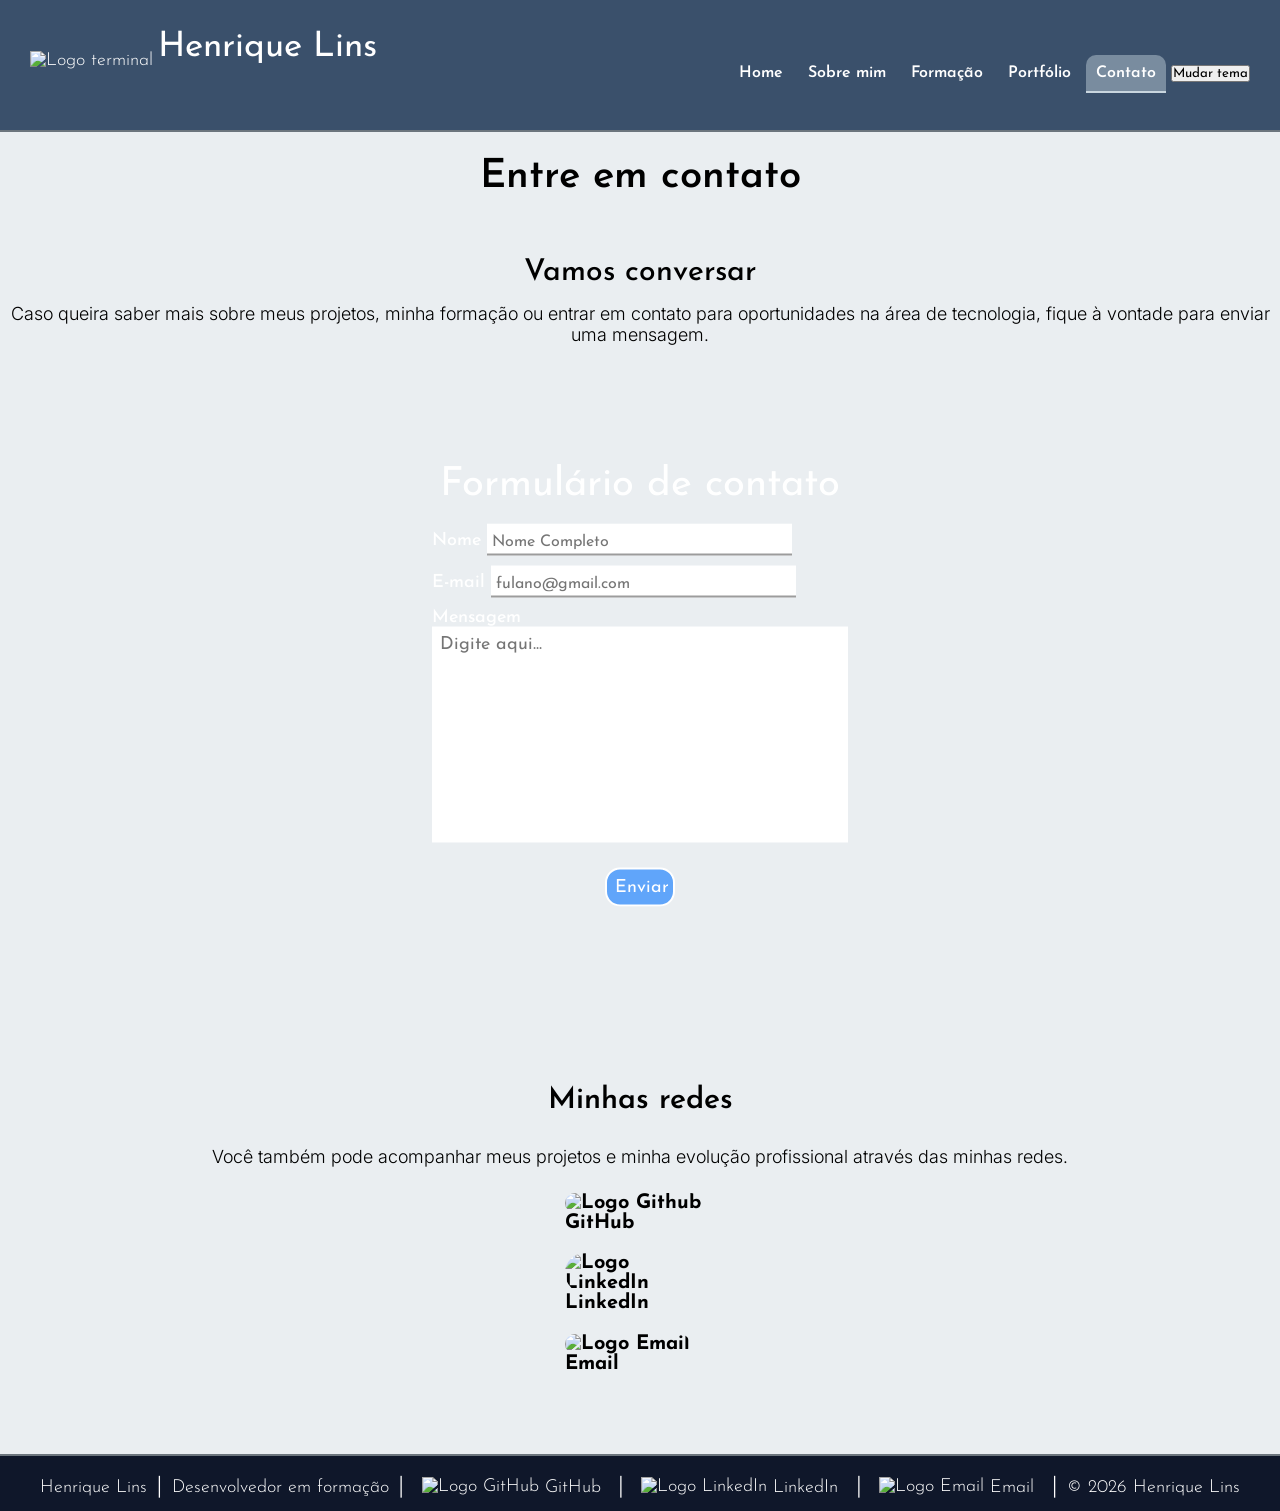
==== commit e75c91f3: "Portfólio" ====
--- a/contato.html
+++ b/contato.html
@@ -15,13 +15,16 @@
             <p><img src="favicon/terminal.png" alt="Logo terminal" class="logo"><span>Henrique Lins</span> </p>
         </div>
         <!-- Menu principal responsável pela navegação entre as páginas -->
-        <nav>
+
+        <button id="menu-btn">☰</button>
+
+        <nav id="menu">
             <a href="index.html">Home</a>
             <a href="sobre.html">Sobre mim</a>
             <a href="formacao.html">Formação</a>
             <a href="portfolio.html">Portfólio</a>
             <a href="contato.html" class="ativo">Contato</a>
-            <button>Mudar tema</button>
+            <button id="tema">Mudar tema</button>
         </nav>
     </header>
 
@@ -37,7 +40,7 @@
         <!-- Formulário para envio de mensagens -->
         <section id="formulario">
             <h2>Formulário de contato</h2>
-            <form action="#" method="post" class="formu">
+            <form action="#" method="post" class="formu" id="meuFormulario">
                 
                 <div class="campo">
                     <label for="inome">Nome</label>
--- a/css/style.css
+++ b/css/style.css
@@ -67,19 +67,24 @@
     width: 100%;
     height: 80px;
     background-color: var(--cor5);
-    padding: 20px 0px;
+    padding: 20px 0px 30px 0px;
     color: var(--cor0);
     border-bottom: 2px solid var(--cor3);
 }
 
+#menu-btn{
+    display: none;
+}
+
 .menu span{
-    font-size: 30px;
+    font-weight: 400;
+    font-size: 35px;
     margin-left: 5px;
 }
 
 .logo {
     vertical-align: bottom;
-    margin-left: 50px;
+    margin-left: 30px;
     margin-bottom: -5px;
 }
 
@@ -105,7 +110,7 @@
  nav a.ativo{
     background-color: #c9d6df71;
     border-radius: 10px 10px 0px 0px;
-    border-bottom: 2px solid var(--cor0);
+    border-bottom: 2px solid var(--cor6);
  }
 
 /* Fim do menu*/
@@ -133,7 +138,8 @@
 .descri{
     margin: auto;
     text-align: center;
-    width: 900px;
+    width: 90%;
+    max-width: 900px;
 }
 
 .descri > p{
@@ -204,7 +210,8 @@
 
 .sob{
     margin: auto;
-    width: 900px;
+    width: 90%;
+    max-width: 900px;
 }
 
 .sob > h2 {
@@ -223,10 +230,13 @@
 }
 
 .card-sob{
-    margin: 10px;
-    width: 400px;
+    border-right: 2px solid var(--cor5);
+    border-left: 2px solid var(--cor5);
+    border-left: 1;
+    margin: -1px;
+    width: 450px;
     height: 150px;
-    padding: 10px;
+    padding: 20px;
 
 }
 
@@ -382,7 +392,7 @@
 
 #formulario{  
     height: 600px;
-    background-image: url('../image/pawel-czerwinski-JycBD2jrOb8-unsplash.jpg');
+    background-image: url('../image/fundo-formulario.jpg');
     background-repeat: no-repeat;
     background-position: center;
     background-size: cover;
@@ -516,4 +526,45 @@
     margin: -5px 6px 0px 0px;
     vertical-align: middle;
 }
-/* Fim do rodapé */+/* Fim do rodapé */
+
+
+/* ==========================================================================
+   CONFIGURAÇÃO DO TEMA ESCURO (ADICIONE NO FINAL DO SEU CSS)
+   ========================================================================== */
+
+/* Quando o body tiver a classe .dark-theme, estas cores serão aplicadas */
+body.dark-theme {
+    background-color: #121214; /* Fundo escuro para a página */
+    color: #e1e1e6;            /* Texto claro geral */
+}
+
+/* Ajuste dos títulos no modo escuro */
+body.dark-theme h1 {
+    color: #ffffff;
+}
+
+body.dark-theme h2 {
+    color: #60A5FA; /* Usa a sua var(--cor4) para dar destaque aos subtítulos */
+}
+
+/* Ajuste dos links e textos específicos na Home */
+body.dark-theme .descricao > a {
+    color: #60A5FA; /* Links que eram pretos viram azuis claros */
+}
+
+body.dark-theme .icon-cont a {
+    color: #ffffff; /* Links da página de contato */
+}
+
+/* Ajuste de seções ou cards que precisam mudar de cor no modo escuro */
+body.dark-theme .card-f {
+    background-color: #1f2937;
+    border-color: var(--cor3);
+    color: #ffffff;
+}
+
+body.dark-theme .card-sob {
+    border-color: var(--cor4);
+    color: #ffffff;
+}
--- a/css/responsivo.css
+++ b/css/responsivo.css
@@ -1,12 +1,21 @@
 @charset "UTF-8";
+
+@media screen and (min-width: 769px) and (max-width: 1024px){
+    .meio{
+        border: none;
+    }
+
+    .card-sob{
+        box-shadow: -4px 4px 10px var(--cor1);
+        border: 2px solid var(--cor5);
+        border-radius: 10px;
+        width: 300px;
+        margin: 10px auto;
+    }
+}
 
 @media screen and (max-width: 768px){
     /* Definçaõ da pagina*/
-    :root {
-        --cor1: #0F172A;
-        --cor5: #3A506B;
-    }
-
     h1{
         padding-top: 10px;
         font-size: 33px;
@@ -24,6 +33,60 @@
     .meio{
         border-right: none;
     }
+
+    /* Menu */
+    header{
+        padding: 0px 0px 20px 0px;
+        height: auto;
+
+    }
+
+    nav a.ativo{
+        background-color: #c9d6df38;
+    }
+
+    #menu-btn{
+        display: block;
+        position: absolute;
+        right: 20px;
+        top: 25px;
+
+        font-size: 30px;
+        background: none;
+        border: none;
+        color: var(--cor0);
+    }
+
+    #menu{
+        margin-top: 20px;
+        border-top: 2px solid var(--cor3);
+        display: none;
+        flex-direction: column;
+        background-color: var(--cor5);
+        width: 100%;
+        }
+
+    #menu a{
+        border-radius: 0;
+        display: block;
+        text-align: center;
+        padding: 15px;
+    }
+
+    /* quando o javascript ativar */
+    #menu.ativo{
+        display: flex;
+    }
+
+    .menu span{
+        margin-left: 0px;
+        font-size: 30px;
+    }
+
+    .logo {
+        margin-left: 15px;
+    }
+    /* Menu */
 
     /* Pagina Home*/
     .perfil{
@@ -194,7 +257,7 @@
 
     /* Pagina Rodapé */
     footer{
-        height: 60px;
+        height: 75px;
         padding: 10px;
     }
 
@@ -207,10 +270,9 @@
     }
 
     .icon{
-        margin: 5px 6px 0px 0px;
+        margin: 2px 2px 0px 0px;
         vertical-align: bottom;
         width: 16px;
     }
     /* Pagina Rodapé */
-
 }
